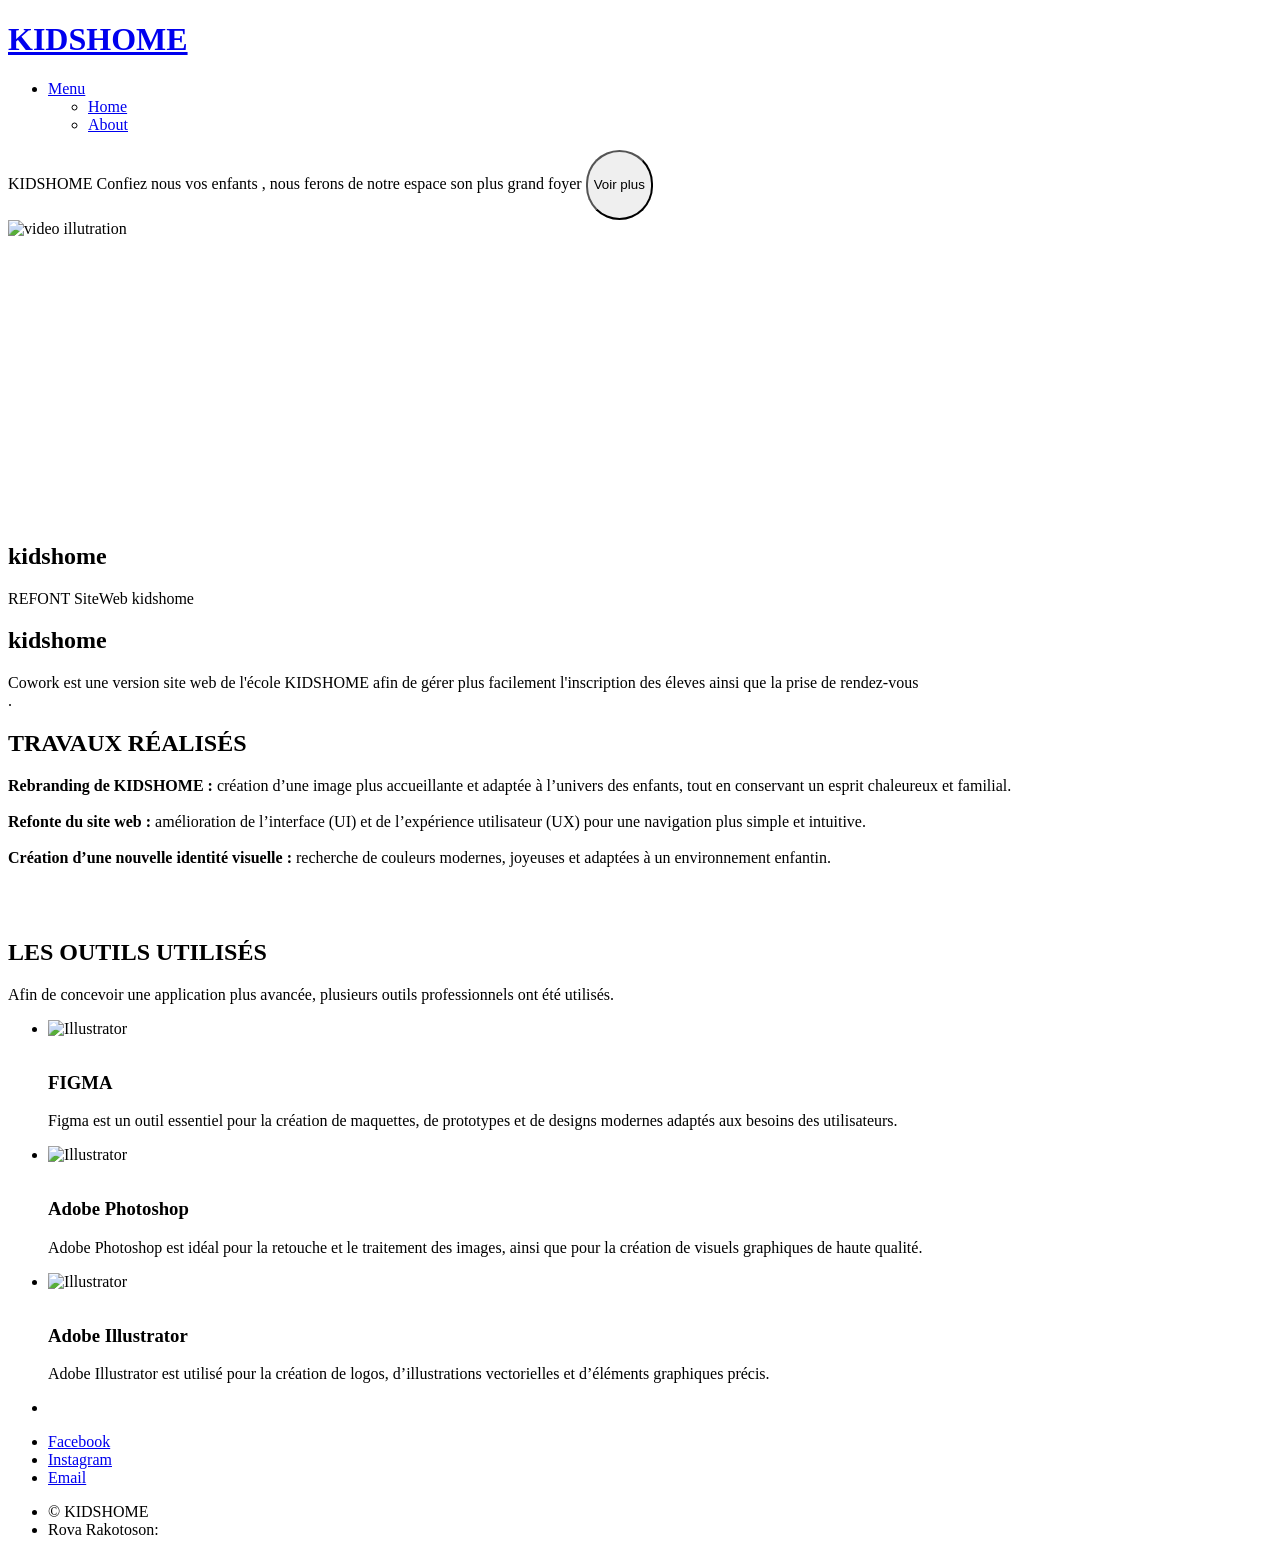
==== kidshome.html @ 2540e676 "add files" ====
<!DOCTYPE HTML>
<html>

<head>
	<title>Elements - Spectral by HTML5 UP</title>
	<meta charset="utf-8" />
	<meta name="viewport" content="width=device-width, initial-scale=1, user-scalable=no" />
	<link rel="stylesheet" href="assets/css/main.css" />

	<noscript>
		<link rel="stylesheet" href="assets/css/noscript.css" />
	</noscript>
</head>

<body class="is-preload">

	<div id="page-wrapper">
		<header id="header">
			<h1><a href="index.html">KIDSHOME</a></h1>
			<nav id="nav">
				<ul>
					<li class="special">
						<a href="#menu" class="menuToggle"><span>Menu</span></a>
						<div id="menu">
							<ul>
								<li><a href="index.html">Home</a></li>
								<li><a href="kidshome.html">About</a></li>
								
							</ul>
						</div>
					</li>
				</ul>
			</nav>
		</header>

		<section id="home" class="intro-section">
			<div class="container-fond">
				<div class="rowx align-items-center text-white">
					<!-- START THE CONTENT FOR THE INTRO  -->
					<div class="cols-md-6 intros text-start">
						<h7 class="display-2">
							<span class="display-2--intro">KIDSHOME</span>
							<span class="display-2--description lh-base" style="margin-bottom: 40px;">
								Confiez nous vos enfants , nous ferons de notre espace son plus grand foyer
							</span>

						</h7>
						<button type="button" class="site-btn" style="border-radius: 40px;height: 70px;">Voir plus
							<span><i class="fas fa-arrow-right"></i></span>
						</button>
					</div>
					<!-- START THE CONTENT FOR THE VIDEO -->
					<div class="cols-md-6 intros text-end">
						<div class="video-box">
							<img src="assets/img/pexels-ketut-subiyanto-4473888.jpg" alt="video illutration"
								class="img-fluid">
							<a href="#" class="glightbox position-absolute top-50 start-50 translate-middle">

								<span class="border-animation border-animation--border-1"></span>
								<span class="border-animation border-animation--border-2"></span>
							</a>
						</div>
					</div>
				</div>
			</div>
			<svg xmlns="http://www.w3.org/2000/svg" viewBox="0 0 1440 320">
				<path fill="#ffffff" fill-opacity="1"
					d="M0,160L48,176C96,192,192,224,288,208C384,192,480,128,576,133.3C672,139,768,213,864,202.7C960,192,1056,96,1152,74.7C1248,53,1344,107,1392,133.3L1440,160L1440,320L1392,320C1344,320,1248,320,1152,320C1056,320,960,320,864,320C768,320,672,320,576,320C480,320,384,320,288,320C192,320,96,320,48,320L0,320Z">
				</path>
			</svg>


		</section>
		<article id="main3">
			<header>
				<h2>kidshome</h2>
				<p>REFONT SiteWeb kidshome <br />
				</p>
			</header>
			<section class="wrapper style5">
				<div class="inner">
					<section>
						<h2>kidshome <br />
						</h2>
						<p>Cowork est une version site web de l'école KIDSHOME afin de gérer plus facilement
							l'inscription des éleves ainsi que la prise de rendez-vous <br />
							.</p>
						<div class="box alt">
							<div class="row gtr-50 gtr-uniform">

								<h2>TRAVAUX RÉALISÉS
								</h2>
								<p>
									<strong>Rebranding de KIDSHOME :</strong> création d’une image plus accueillante et adaptée à 
									l’univers des enfants, tout en conservant un esprit chaleureux et familial.<br><br>

									<strong>Refonte du site web :</strong> amélioration de l’interface (UI) et de l’expérience 
									utilisateur (UX) pour une navigation plus simple et intuitive.<br><br>

									<strong>Création d’une nouvelle identité visuelle :</strong> recherche de couleurs modernes, 
									joyeuses et adaptées à un environnement enfantin.
								</p>
								<div class="col-12"><span class="image fit"><img src="assets/img/KIDSHOME2-01.png"
											alt="" /></span></div>
							</div>
						</div>


					</section>

				</div>

				<div class="inner">
					<section>

						<div class="box alt">
							<div class="row gtr-50 gtr-uniform">
								<div class="col-12"><span class="image fit"><img src="images/cowork2.png"
											alt="" /></span></div>

							</div>
						</div>
					</section>
				</div>
			</section>
		</article>
		<section id="three" class="wrapper style3 special">
			<div class="inner">
				<header class="major">
					<h2>LES OUTILS UTILISÉS </h2>
					<p>Afin de concevoir une application plus avancée, plusieurs outils professionnels ont été utilisés.</p>
				</header>
				<ul class="features">
					<li >
						<img src="assets/img/icon/figma.png"
										alt="Illustrator" style="width:70px; margin-bottom:15px;">
						<h3>FIGMA </h3>
						<p>Figma est un outil essentiel pour la création de maquettes, de prototypes 
						et de designs modernes adaptés aux besoins des utilisateurs.
						</p>
					</li>
					<li>
						<img src="assets/img/icon/photoshop.png"
										alt="Illustrator" style="width:70px; margin-bottom:15px;">
						<h3>Adobe Photoshop</h3>
						<p>Adobe Photoshop est idéal pour la retouche et le traitement des images, 
						ainsi que pour la création de visuels graphiques de haute qualité.
						</p>
					</li>
					<li>
						<img src="https://upload.wikimedia.org/wikipedia/commons/f/fb/Adobe_Illustrator_CC_icon.svg"
						alt="Illustrator" style="width:70px; margin-bottom:15px;">
						<h3>Adobe Illustrator</h3>
						<p>Adobe Illustrator est utilisé pour la création de logos, d’illustrations 
						vectorielles et d’éléments graphiques précis.
						</p>
					</li>
					<li>
						
						
					</li>
					

				</ul>
			</div>
		</section>
			<footer id="footer">
						<ul class="icons">
							<li><a href="https://facebook.com/rova.rakotoson.98" class="icon brands fa-facebook-f"><span class="label">Facebook</span></a></li>
							<li><a href="https://instagram.com/keyartdesign12" class="icon brands fa-instagram"><span class="label">Instagram</span></a></li>
							<li><a href="mailto:rovarakotoson2004@gmail.com" class="icon solid fa-envelope"><span class="label">Email</span></a></li>
						</ul>
						<ul class="copyright">
							<li>&copy; KIDSHOME </li><li>Rova Rakotoson:</li>
						</ul>
           			</footer>

	</div>

	<!-- Scripts -->
	<script src="assets/js/jquery.min.js"></script>
	<script src="assets/js/jquery.scrollex.min.js"></script>
	<script src="assets/js/jquery.scrolly.min.js"></script>
	<script src="assets/js/browser.min.js"></script>
	<script src="assets/js/breakpoints.min.js"></script>
	<script src="assets/js/util.js"></script>
	<script src="assets/js/main.js"></script>

</body>

</html>
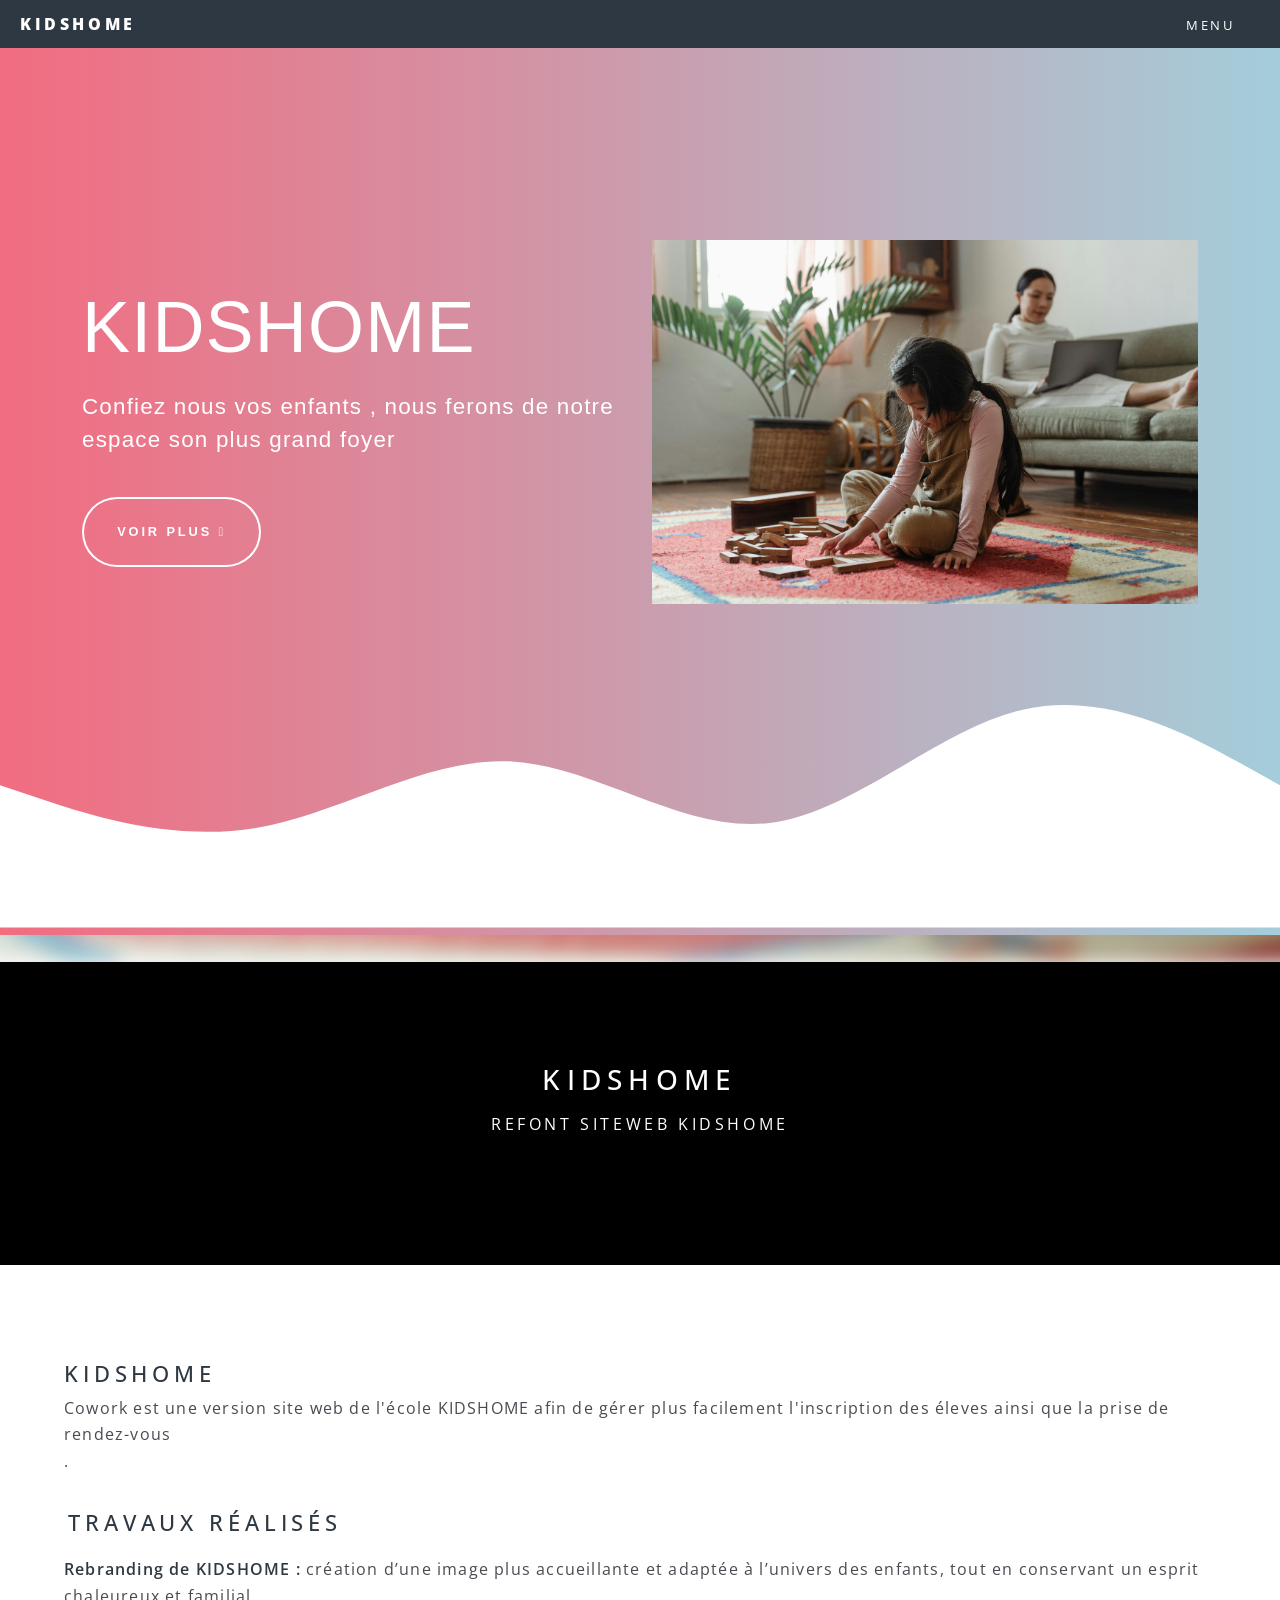
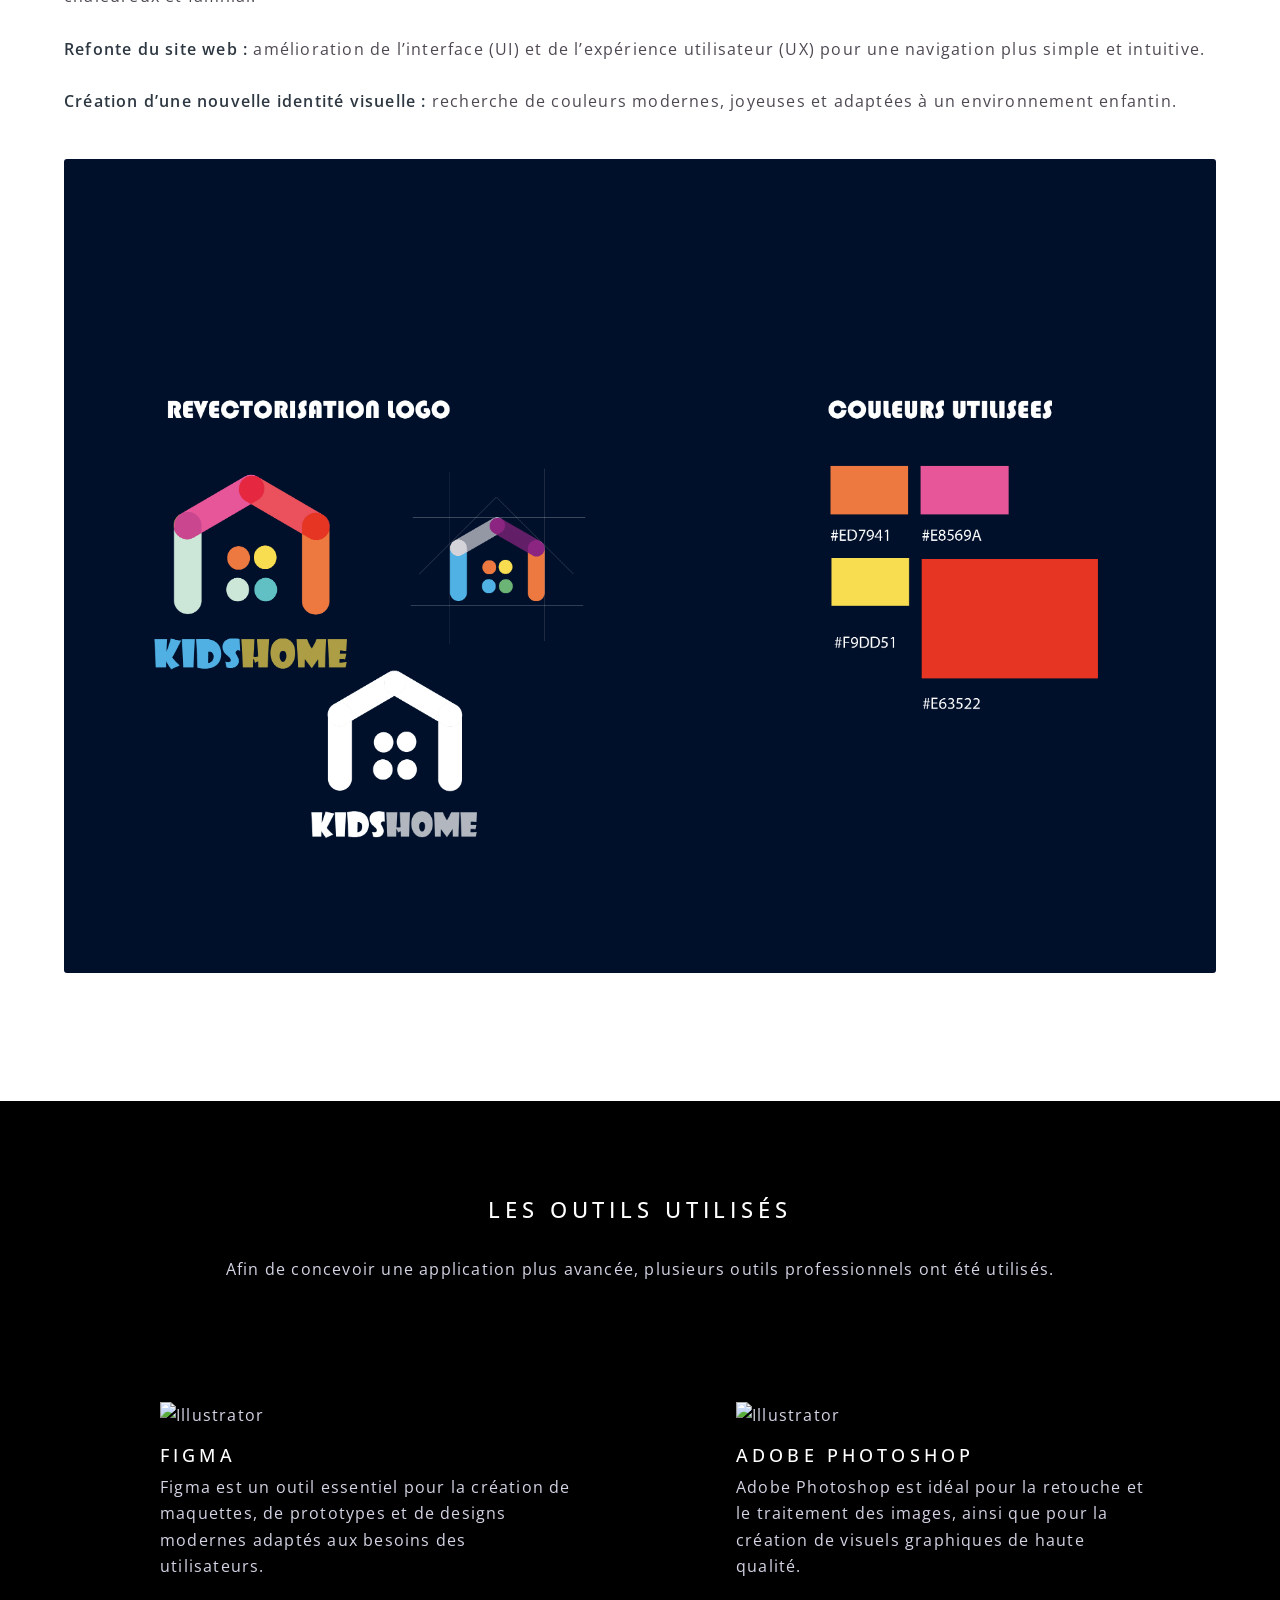
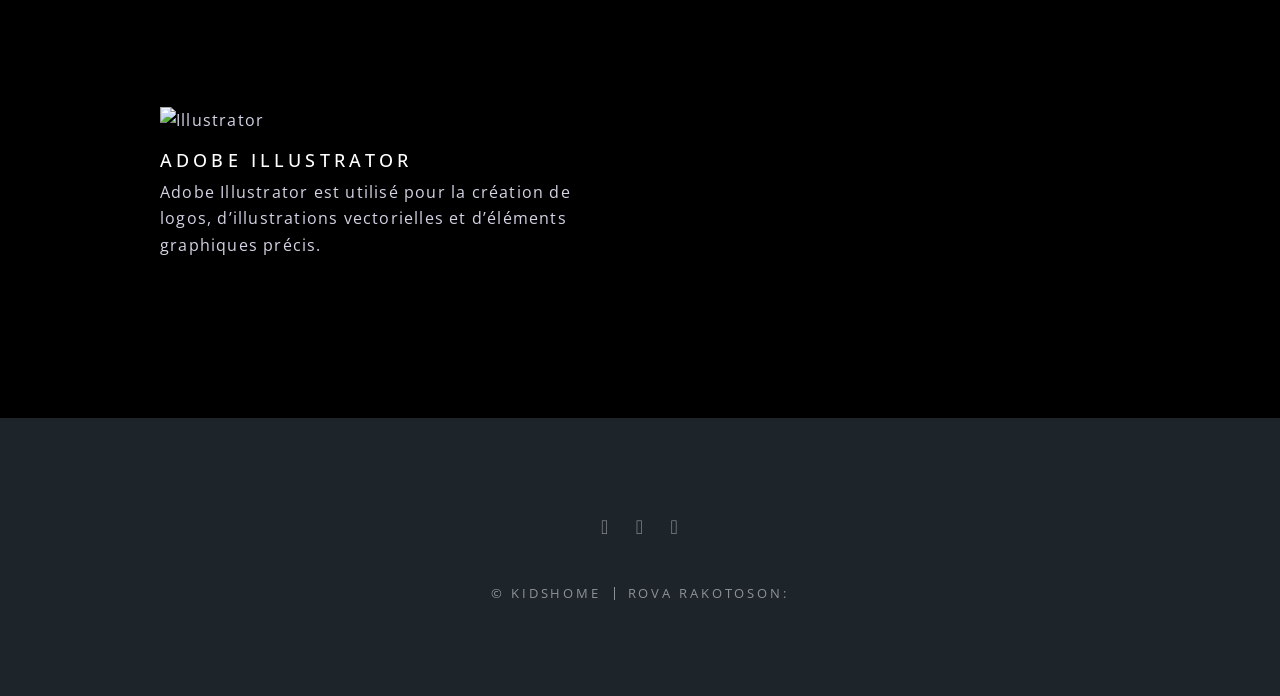
==== commit 3cf156ee: "add add" ====
--- a/kidshome.html
+++ b/kidshome.html
@@ -1,191 +1,191 @@
-<!DOCTYPE HTML>
-<html>
-
-<head>
-	<title>Elements - Spectral by HTML5 UP</title>
-	<meta charset="utf-8" />
-	<meta name="viewport" content="width=device-width, initial-scale=1, user-scalable=no" />
-	<link rel="stylesheet" href="assets/css/main.css" />
-
-	<noscript>
-		<link rel="stylesheet" href="assets/css/noscript.css" />
-	</noscript>
-</head>
-
-<body class="is-preload">
-
-	<div id="page-wrapper">
-		<header id="header">
-			<h1><a href="index.html">KIDSHOME</a></h1>
-			<nav id="nav">
-				<ul>
-					<li class="special">
-						<a href="#menu" class="menuToggle"><span>Menu</span></a>
-						<div id="menu">
-							<ul>
-								<li><a href="index.html">Home</a></li>
-								<li><a href="kidshome.html">About</a></li>
-								
-							</ul>
-						</div>
-					</li>
-				</ul>
-			</nav>
-		</header>
-
-		<section id="home" class="intro-section">
-			<div class="container-fond">
-				<div class="rowx align-items-center text-white">
-					<!-- START THE CONTENT FOR THE INTRO  -->
-					<div class="cols-md-6 intros text-start">
-						<h7 class="display-2">
-							<span class="display-2--intro">KIDSHOME</span>
-							<span class="display-2--description lh-base" style="margin-bottom: 40px;">
-								Confiez nous vos enfants , nous ferons de notre espace son plus grand foyer
-							</span>
-
-						</h7>
-						<button type="button" class="site-btn" style="border-radius: 40px;height: 70px;">Voir plus
-							<span><i class="fas fa-arrow-right"></i></span>
-						</button>
-					</div>
-					<!-- START THE CONTENT FOR THE VIDEO -->
-					<div class="cols-md-6 intros text-end">
-						<div class="video-box">
-							<img src="assets/img/pexels-ketut-subiyanto-4473888.jpg" alt="video illutration"
-								class="img-fluid">
-							<a href="#" class="glightbox position-absolute top-50 start-50 translate-middle">
-
-								<span class="border-animation border-animation--border-1"></span>
-								<span class="border-animation border-animation--border-2"></span>
-							</a>
-						</div>
-					</div>
-				</div>
-			</div>
-			<svg xmlns="http://www.w3.org/2000/svg" viewBox="0 0 1440 320">
-				<path fill="#ffffff" fill-opacity="1"
-					d="M0,160L48,176C96,192,192,224,288,208C384,192,480,128,576,133.3C672,139,768,213,864,202.7C960,192,1056,96,1152,74.7C1248,53,1344,107,1392,133.3L1440,160L1440,320L1392,320C1344,320,1248,320,1152,320C1056,320,960,320,864,320C768,320,672,320,576,320C480,320,384,320,288,320C192,320,96,320,48,320L0,320Z">
-				</path>
-			</svg>
-
-
-		</section>
-		<article id="main3">
-			<header>
-				<h2>kidshome</h2>
-				<p>REFONT SiteWeb kidshome <br />
-				</p>
-			</header>
-			<section class="wrapper style5">
-				<div class="inner">
-					<section>
-						<h2>kidshome <br />
-						</h2>
-						<p>Cowork est une version site web de l'école KIDSHOME afin de gérer plus facilement
-							l'inscription des éleves ainsi que la prise de rendez-vous <br />
-							.</p>
-						<div class="box alt">
-							<div class="row gtr-50 gtr-uniform">
-
-								<h2>TRAVAUX RÉALISÉS
-								</h2>
-								<p>
-									<strong>Rebranding de KIDSHOME :</strong> création d’une image plus accueillante et adaptée à 
-									l’univers des enfants, tout en conservant un esprit chaleureux et familial.<br><br>
-
-									<strong>Refonte du site web :</strong> amélioration de l’interface (UI) et de l’expérience 
-									utilisateur (UX) pour une navigation plus simple et intuitive.<br><br>
-
-									<strong>Création d’une nouvelle identité visuelle :</strong> recherche de couleurs modernes, 
-									joyeuses et adaptées à un environnement enfantin.
-								</p>
-								<div class="col-12"><span class="image fit"><img src="assets/img/KIDSHOME2-01.png"
-											alt="" /></span></div>
-							</div>
-						</div>
-
-
-					</section>
-
-				</div>
-
-				<div class="inner">
-					<section>
-
-						<div class="box alt">
-							<div class="row gtr-50 gtr-uniform">
-								<div class="col-12"><span class="image fit"><img src="images/cowork2.png"
-											alt="" /></span></div>
-
-							</div>
-						</div>
-					</section>
-				</div>
-			</section>
-		</article>
-		<section id="three" class="wrapper style3 special">
-			<div class="inner">
-				<header class="major">
-					<h2>LES OUTILS UTILISÉS </h2>
-					<p>Afin de concevoir une application plus avancée, plusieurs outils professionnels ont été utilisés.</p>
-				</header>
-				<ul class="features">
-					<li >
-						<img src="assets/img/icon/figma.png"
-										alt="Illustrator" style="width:70px; margin-bottom:15px;">
-						<h3>FIGMA </h3>
-						<p>Figma est un outil essentiel pour la création de maquettes, de prototypes 
-						et de designs modernes adaptés aux besoins des utilisateurs.
-						</p>
-					</li>
-					<li>
-						<img src="assets/img/icon/photoshop.png"
-										alt="Illustrator" style="width:70px; margin-bottom:15px;">
-						<h3>Adobe Photoshop</h3>
-						<p>Adobe Photoshop est idéal pour la retouche et le traitement des images, 
-						ainsi que pour la création de visuels graphiques de haute qualité.
-						</p>
-					</li>
-					<li>
-						<img src="https://upload.wikimedia.org/wikipedia/commons/f/fb/Adobe_Illustrator_CC_icon.svg"
-						alt="Illustrator" style="width:70px; margin-bottom:15px;">
-						<h3>Adobe Illustrator</h3>
-						<p>Adobe Illustrator est utilisé pour la création de logos, d’illustrations 
-						vectorielles et d’éléments graphiques précis.
-						</p>
-					</li>
-					<li>
-						
-						
-					</li>
-					
-
-				</ul>
-			</div>
-		</section>
-			<footer id="footer">
-						<ul class="icons">
-							<li><a href="https://facebook.com/rova.rakotoson.98" class="icon brands fa-facebook-f"><span class="label">Facebook</span></a></li>
-							<li><a href="https://instagram.com/keyartdesign12" class="icon brands fa-instagram"><span class="label">Instagram</span></a></li>
-							<li><a href="mailto:rovarakotoson2004@gmail.com" class="icon solid fa-envelope"><span class="label">Email</span></a></li>
-						</ul>
-						<ul class="copyright">
-							<li>&copy; KIDSHOME </li><li>Rova Rakotoson:</li>
-						</ul>
-           			</footer>
-
-	</div>
-
-	<!-- Scripts -->
-	<script src="assets/js/jquery.min.js"></script>
-	<script src="assets/js/jquery.scrollex.min.js"></script>
-	<script src="assets/js/jquery.scrolly.min.js"></script>
-	<script src="assets/js/browser.min.js"></script>
-	<script src="assets/js/breakpoints.min.js"></script>
-	<script src="assets/js/util.js"></script>
-	<script src="assets/js/main.js"></script>
-
-</body>
-
+<!DOCTYPE HTML>
+<html>
+
+<head>
+	<title>Elements - Spectral by HTML5 UP</title>
+	<meta charset="utf-8" />
+	<meta name="viewport" content="width=device-width, initial-scale=1, user-scalable=no" />
+	<link rel="stylesheet" href="assets/css/main.css" />
+
+	<noscript>
+		<link rel="stylesheet" href="assets/css/noscript.css" />
+	</noscript>
+</head>
+
+<body class="is-preload">
+
+	<div id="page-wrapper">
+		<header id="header">
+			<h1><a href="index.html">KIDSHOME</a></h1>
+			<nav id="nav">
+				<ul>
+					<li class="special">
+						<a href="#menu" class="menuToggle"><span>Menu</span></a>
+						<div id="menu">
+							<ul>
+								<li><a href="index.html">Home</a></li>
+								<li><a href="kidshome.html">About</a></li>
+								
+							</ul>
+						</div>
+					</li>
+				</ul>
+			</nav>
+		</header>
+
+		<section id="home" class="intro-section">
+			<div class="container-fond">
+				<div class="rowx align-items-center text-white">
+					<!-- START THE CONTENT FOR THE INTRO  -->
+					<div class="cols-md-6 intros text-start">
+						<h7 class="display-2">
+							<span class="display-2--intro">KIDSHOME</span>
+							<span class="display-2--description lh-base" style="margin-bottom: 40px;">
+								Confiez nous vos enfants , nous ferons de notre espace son plus grand foyer
+							</span>
+
+						</h7>
+						<button type="button" class="site-btn" style="border-radius: 40px;height: 70px;">Voir plus
+							<span><i class="fas fa-arrow-right"></i></span>
+						</button>
+					</div>
+					<!-- START THE CONTENT FOR THE VIDEO -->
+					<div class="cols-md-6 intros text-end">
+						<div class="video-box">
+							<img src="assets/img/pexels-ketut-subiyanto-4473888.jpg" alt="video illutration"
+								class="img-fluid">
+							<a href="#" class="glightbox position-absolute top-50 start-50 translate-middle">
+
+								<span class="border-animation border-animation--border-1"></span>
+								<span class="border-animation border-animation--border-2"></span>
+							</a>
+						</div>
+					</div>
+				</div>
+			</div>
+			<svg xmlns="http://www.w3.org/2000/svg" viewBox="0 0 1440 320">
+				<path fill="#ffffff" fill-opacity="1"
+					d="M0,160L48,176C96,192,192,224,288,208C384,192,480,128,576,133.3C672,139,768,213,864,202.7C960,192,1056,96,1152,74.7C1248,53,1344,107,1392,133.3L1440,160L1440,320L1392,320C1344,320,1248,320,1152,320C1056,320,960,320,864,320C768,320,672,320,576,320C480,320,384,320,288,320C192,320,96,320,48,320L0,320Z">
+				</path>
+			</svg>
+
+
+		</section>
+		<article id="main3">
+			<header>
+				<h2>kidshome</h2>
+				<p>REFONT SiteWeb kidshome <br />
+				</p>
+			</header>
+			<section class="wrapper style5">
+				<div class="inner">
+					<section>
+						<h2>kidshome <br />
+						</h2>
+						<p>Cowork est une version site web de l'école KIDSHOME afin de gérer plus facilement
+							l'inscription des éleves ainsi que la prise de rendez-vous <br />
+							.</p>
+						<div class="box alt">
+							<div class="row gtr-50 gtr-uniform">
+
+								<h2>TRAVAUX RÉALISÉS
+								</h2>
+								<p>
+									<strong>Rebranding de KIDSHOME :</strong> création d’une image plus accueillante et adaptée à 
+									l’univers des enfants, tout en conservant un esprit chaleureux et familial.<br><br>
+
+									<strong>Refonte du site web :</strong> amélioration de l’interface (UI) et de l’expérience 
+									utilisateur (UX) pour une navigation plus simple et intuitive.<br><br>
+
+									<strong>Création d’une nouvelle identité visuelle :</strong> recherche de couleurs modernes, 
+									joyeuses et adaptées à un environnement enfantin.
+								</p>
+								<div class="col-12"><span class="image fit"><img src="assets/img/KIDSHOME2-01.png"
+											alt="" /></span></div>
+							</div>
+						</div>
+
+
+					</section>
+
+				</div>
+
+				<div class="inner">
+					<section>
+
+						<div class="box alt">
+							<div class="row gtr-50 gtr-uniform">
+								<div class="col-12"><span class="image fit"><img src="images/cowork2.png"
+											alt="" /></span></div>
+
+							</div>
+						</div>
+					</section>
+				</div>
+			</section>
+		</article>
+		<section id="three" class="wrapper style3 special">
+			<div class="inner">
+				<header class="major">
+					<h2>LES OUTILS UTILISÉS </h2>
+					<p>Afin de concevoir une application plus avancée, plusieurs outils professionnels ont été utilisés.</p>
+				</header>
+				<ul class="features">
+					<li >
+						<img src="assets/img/icon/figma.png"
+										alt="Illustrator" style="width:70px; margin-bottom:15px;">
+						<h3>FIGMA </h3>
+						<p>Figma est un outil essentiel pour la création de maquettes, de prototypes 
+						et de designs modernes adaptés aux besoins des utilisateurs.
+						</p>
+					</li>
+					<li>
+						<img src="assets/img/icon/photoshop.png"
+										alt="Illustrator" style="width:70px; margin-bottom:15px;">
+						<h3>Adobe Photoshop</h3>
+						<p>Adobe Photoshop est idéal pour la retouche et le traitement des images, 
+						ainsi que pour la création de visuels graphiques de haute qualité.
+						</p>
+					</li>
+					<li>
+						<img src="https://upload.wikimedia.org/wikipedia/commons/f/fb/Adobe_Illustrator_CC_icon.svg"
+						alt="Illustrator" style="width:70px; margin-bottom:15px;">
+						<h3>Adobe Illustrator</h3>
+						<p>Adobe Illustrator est utilisé pour la création de logos, d’illustrations 
+						vectorielles et d’éléments graphiques précis.
+						</p>
+					</li>
+					<li>
+						
+						
+					</li>
+					
+
+				</ul>
+			</div>
+		</section>
+			<footer id="footer">
+						<ul class="icons">
+							<li><a href="https://facebook.com/rova.rakotoson.98" class="icon brands fa-facebook-f"><span class="label">Facebook</span></a></li>
+							<li><a href="https://instagram.com/keyartdesign12" class="icon brands fa-instagram"><span class="label">Instagram</span></a></li>
+							<li><a href="mailto:rovarakotoson2004@gmail.com" class="icon solid fa-envelope"><span class="label">Email</span></a></li>
+						</ul>
+						<ul class="copyright">
+							<li>&copy; KIDSHOME </li><li>Rova Rakotoson:</li>
+						</ul>
+           			</footer>
+
+	</div>
+
+	<!-- Scripts -->
+	<script src="assets/js/jquery.min.js"></script>
+	<script src="assets/js/jquery.scrollex.min.js"></script>
+	<script src="assets/js/jquery.scrolly.min.js"></script>
+	<script src="assets/js/browser.min.js"></script>
+	<script src="assets/js/breakpoints.min.js"></script>
+	<script src="assets/js/util.js"></script>
+	<script src="assets/js/main.js"></script>
+
+</body>
+
 </html>
